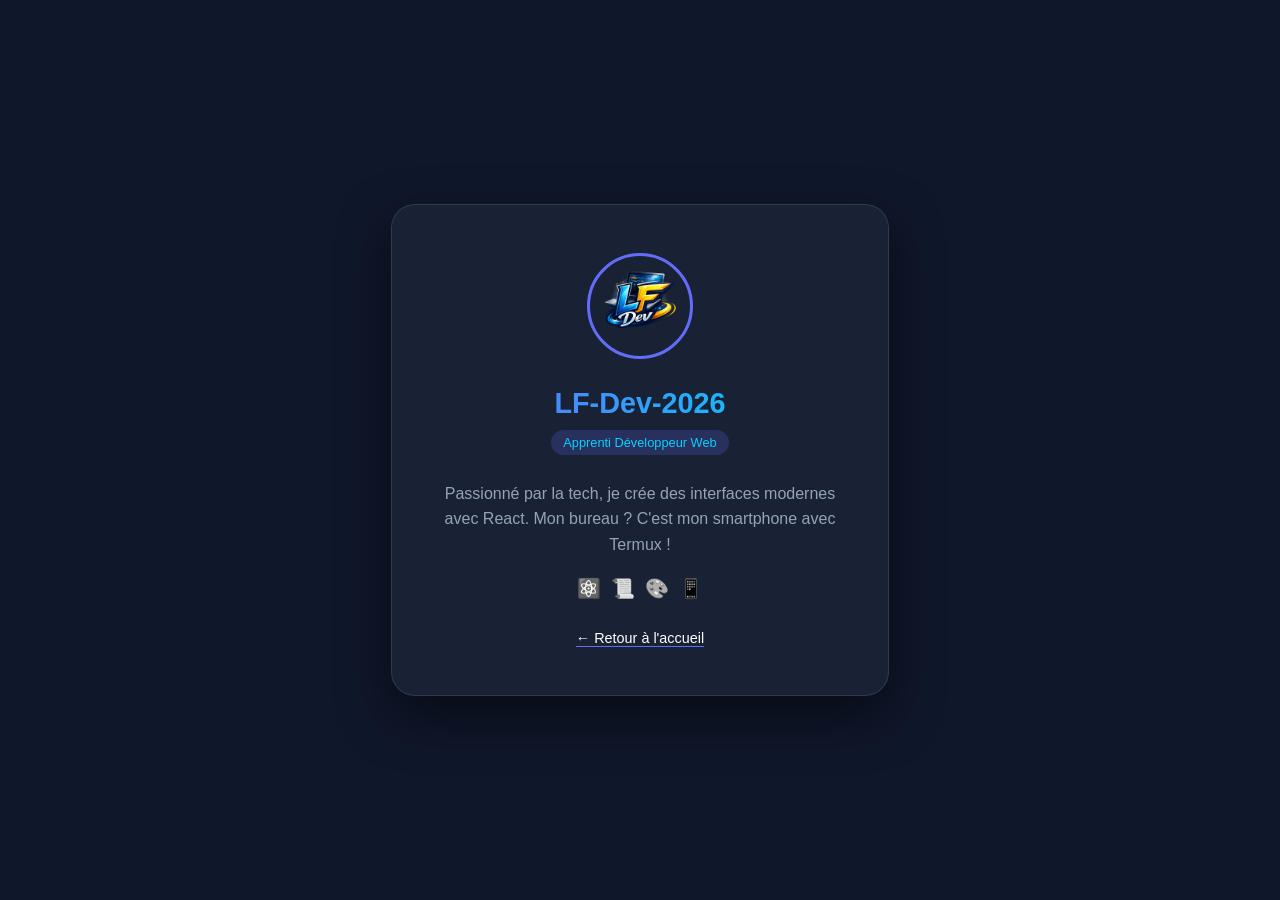
==== contact.html @ d7d5d426 "Updates" ====
<!DOCTYPE html>
<html lang="fr">
<head>
    <meta charset="UTF-8">
    <meta name="viewport" content="width=device-width, initial-scale=1.0">
    <title>Portfolio | LF-Dev-2026</title>
    <style>
        :root {
            --primary: #646cff;
            --accent: #00d2ff;
            --bg: #0f172a;
            --card: rgba(30, 41, 59, 0.7);
        }

        body {
            margin: 0;
            padding: 0;
            background-color: var(--bg);
            color: white;
            font-family: 'Segoe UI', Tahoma, Geneva, Verdana, sans-serif;
            display: flex;
            justify-content: center;
            align-items: center;
            min-height: 100vh;
            overflow-x: hidden;
        }

        /* Animation d'apparition */
        @keyframes fadeIn {
            from { opacity: 0; transform: translateY(20px); }
            to { opacity: 1; transform: translateY(0); }
        }

        .portfolio-card {
            background: var(--card);
            backdrop-filter: blur(10px);
            padding: 3rem;
            border-radius: 24px;
            border: 1px solid rgba(255, 255, 255, 0.1);
            text-align: center;
            max-width: 400px;
            box-shadow: 0 20px 50px rgba(0, 0, 0, 0.5);
            animation: fadeIn 1s ease-out;
        }

        .profile-img {
            width: 100px;
            height: 100px;
            border-radius: 50%;
            border: 3px solid var(--primary);
            margin-bottom: 1.5rem;
            transition: transform 0.3s ease;
        }

        .profile-img:hover {
            transform: scale(1.1) rotate(5deg);
        }

        h1 {
            margin: 0;
            background: linear-gradient(to right, var(--primary), var(--accent));
            -webkit-background-clip: text;
            -webkit-text-fill-color: transparent;
            font-size: 1.8rem;
        }

        .tag {
            background: rgba(100, 108, 255, 0.2);
            color: var(--accent);
            padding: 5px 12px;
            border-radius: 15px;
            font-size: 0.8rem;
            display: inline-block;
            margin: 10px 0;
        }

        p {
            line-height: 1.6;
            color: #94a3b8;
        }

        .skills {
            display: flex;
            justify-content: center;
            gap: 10px;
            margin-top: 20px;
        }

        .skill-item {
            font-size: 1.2rem;
            filter: grayscale(100%);
            transition: 0.3s;
        }

        .skill-item:hover {
            filter: grayscale(0%);
            transform: translateY(-5px);
        }

        .back-btn {
            display: inline-block;
            margin-top: 30px;
            color: white;
            text-decoration: none;
            font-size: 0.9rem;
            border-bottom: 1px solid var(--primary);
            transition: 0.3s;
        }

        .back-btn:hover {
            color: var(--primary);
        }
    </style>
</head>
<body>

    <div class="portfolio-card">
        <img src="logo.png" alt="LF-Dev" class="profile-img">
        <h1>LF-Dev-2026</h1>
        <div class="tag">Apprenti Développeur Web</div>
        
        <p>Passionné par la tech, je crée des interfaces modernes avec React. 
        Mon bureau ? C'est mon smartphone avec Termux !</p>

        <div class="skills">
            <span class="skill-item" title="React">⚛️</span>
            <span class="skill-item" title="JavaScript">📜</span>
            <span class="skill-item" title="HTML/CSS">🎨</span>
            <span class="skill-item" title="Termux">📱</span>
        </div>

        <a href="index.html" class="back-btn">← Retour à l'accueil</a>
    </div>

</body>
</html>
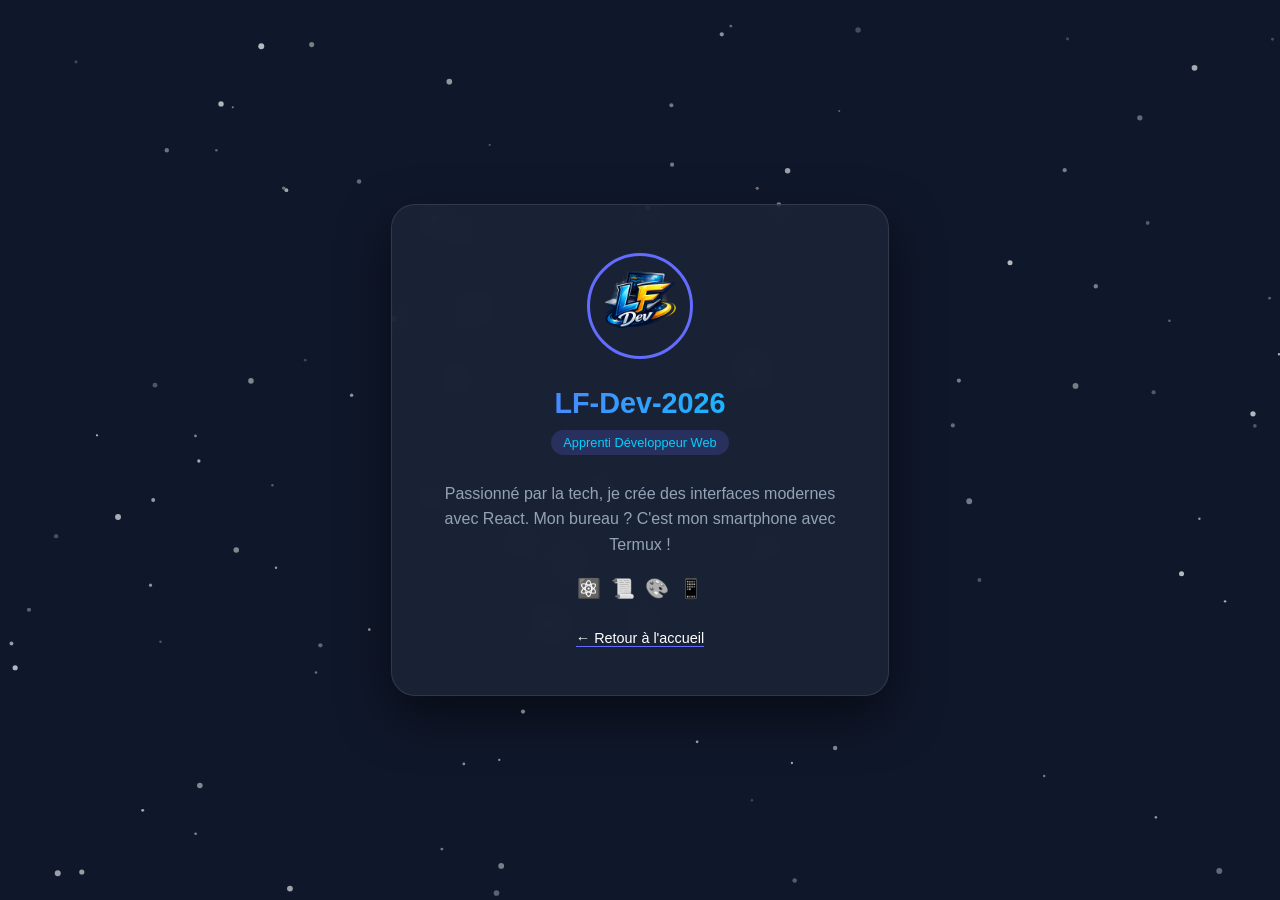
==== commit 23dab9de: "Updates" ====
--- a/contact.html
+++ b/contact.html
@@ -73,6 +73,16 @@
             display: inline-block;
             margin: 10px 0;
         }
+        #canvas {
+    position: fixed;
+    top: 0;
+    left: 0;
+    width: 100%;
+    height: 100%;
+    z-index: -1; /* Met les particules derrière le texte */
+    pointer-events: none;
+}
+
 
         p {
             line-height: 1.6;
@@ -113,6 +123,8 @@
     </style>
 </head>
 <body>
+<canvas id="canvas"></canvas>
+
 
     <div class="portfolio-card">
         <img src="logo.png" alt="LF-Dev" class="profile-img">
@@ -131,6 +143,57 @@
 
         <a href="index.html" class="back-btn">← Retour à l'accueil</a>
     </div>
+    <script>
+const canvas = document.getElementById('canvas');
+const ctx = canvas.getContext('2d');
+let particles = [];
+
+function init() {
+    canvas.width = window.innerWidth;
+    canvas.height = window.innerHeight;
+}
+
+class Particle {
+    constructor() {
+        this.x = Math.random() * canvas.width;
+        this.y = Math.random() * canvas.height;
+        this.size = Math.random() * 2 + 1;
+        this.speedY = Math.random() * 1 + 0.5;
+        this.opacity = Math.random() * 0.5 + 0.2;
+    }
+    update() {
+        this.y += this.speedY;
+        if (this.y > canvas.height) this.y = 0;
+    }
+    draw() {
+        ctx.fillStyle = `rgba(255, 255, 255, ${this.opacity})`;
+        ctx.beginPath();
+        ctx.arc(this.x, this.y, this.size, 0, Math.PI * 2);
+        ctx.fill();
+    }
+}
+
+function createParticles() {
+    for (let i = 0; i < 100; i++) {
+        particles.push(new Particle());
+    }
+}
+
+function animate() {
+    ctx.clearRect(0, 0, canvas.width, canvas.height);
+    particles.forEach(p => {
+        p.update();
+        p.draw();
+    });
+    requestAnimationFrame(animate);
+}
+
+window.addEventListener('resize', init);
+init();
+createParticles();
+animate();
+</script>
+
 
 </body>
 </html>
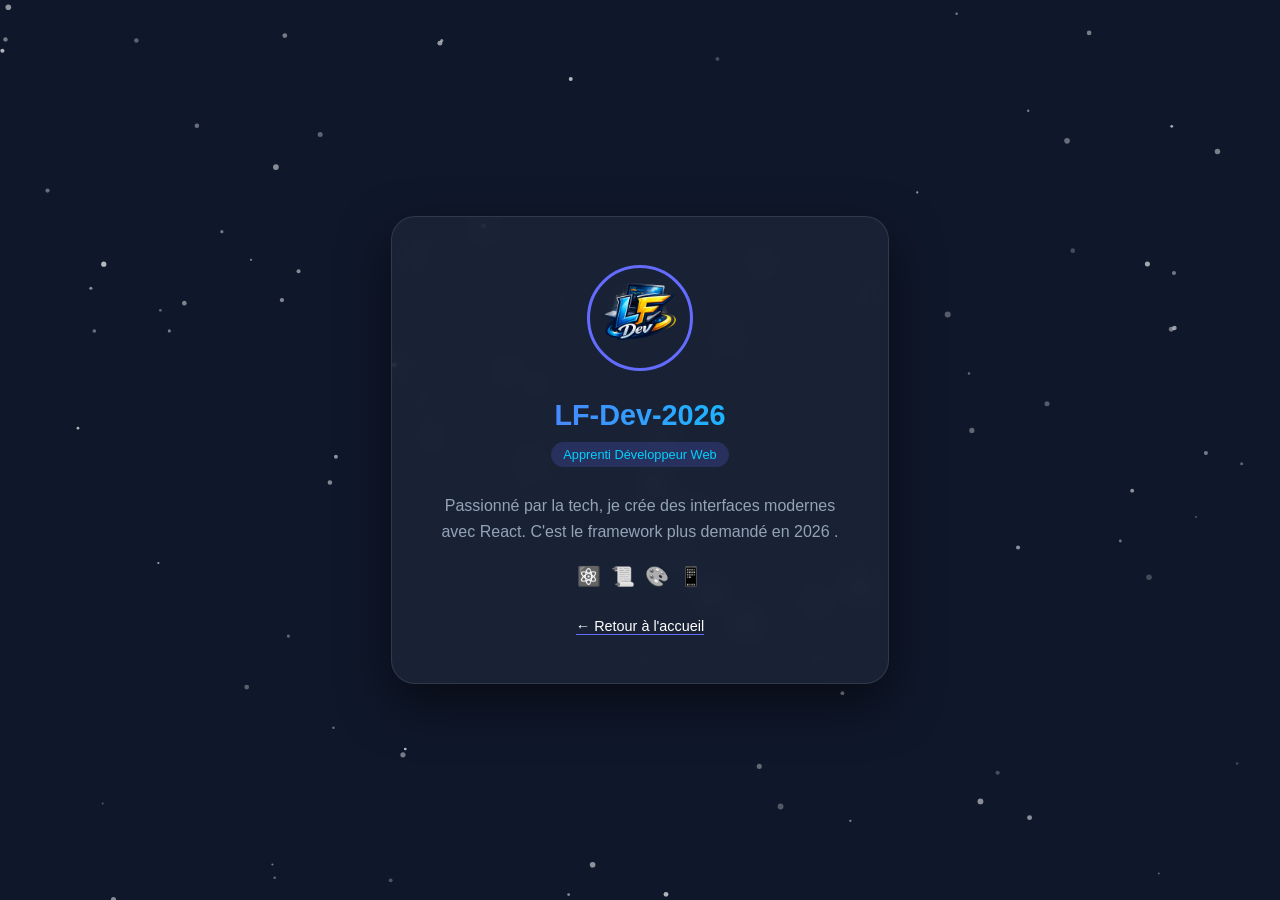
==== commit bd1bd6cd: "Updates" ====
--- a/contact.html
+++ b/contact.html
@@ -132,7 +132,7 @@
         <div class="tag">Apprenti Développeur Web</div>
         
         <p>Passionné par la tech, je crée des interfaces modernes avec React. 
-        Mon bureau ? C'est mon smartphone avec Termux !</p>
+        C'est le framework plus demandé en 2026 .</p>
 
         <div class="skills">
             <span class="skill-item" title="React">⚛️</span>
